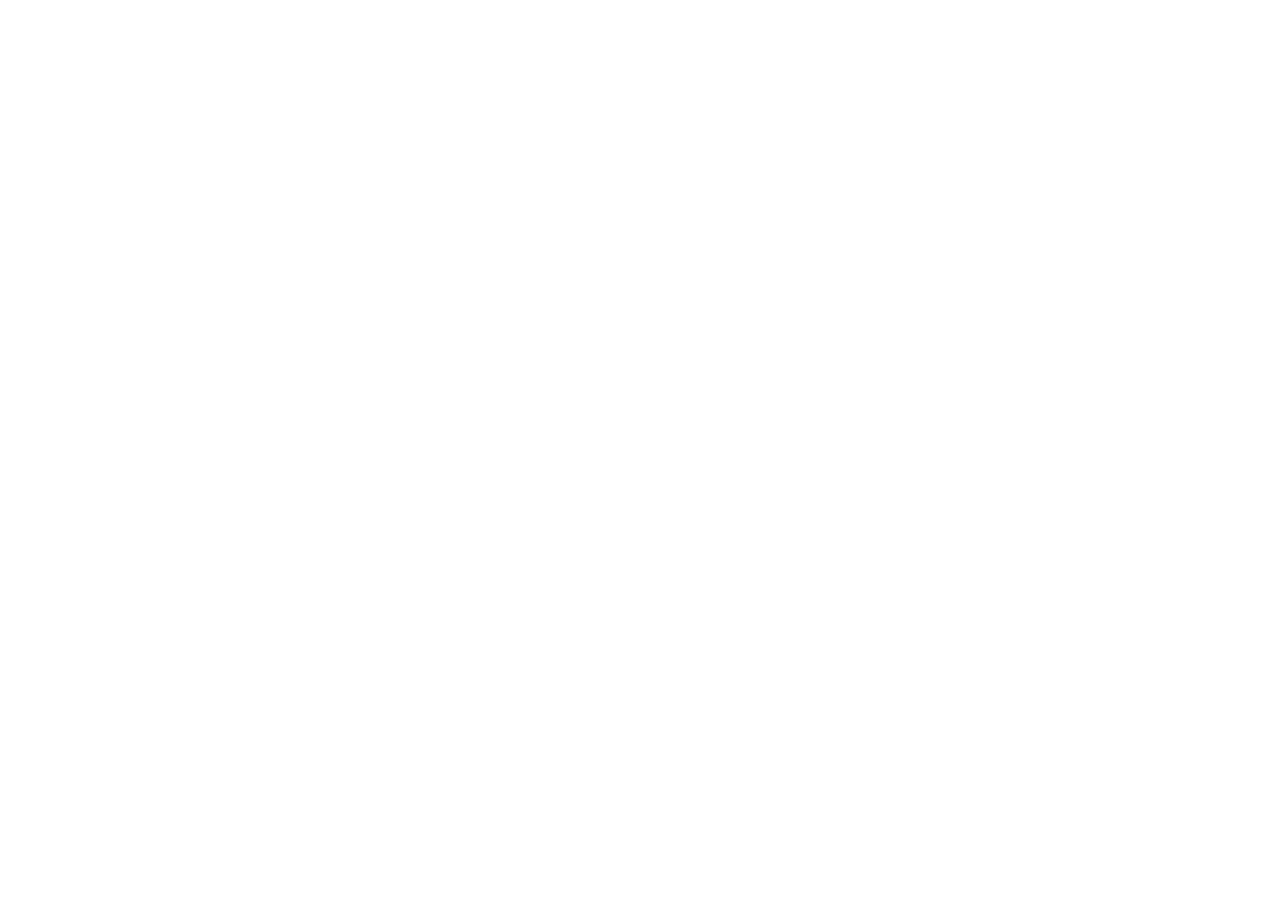
==== index.html @ 77408962 "asd" ====
<!DOCTYPE html>
<html>
	<head>
        <meta charset="UTF-8">
        <title>Tamam Albania</title>
        <link rel="stylesheet" href="css/style.css">
	</head>
	<body>
		<div id="Header">
        
            
        </div>
        <div id="Container">
            
        </div>
	</body>
</html>
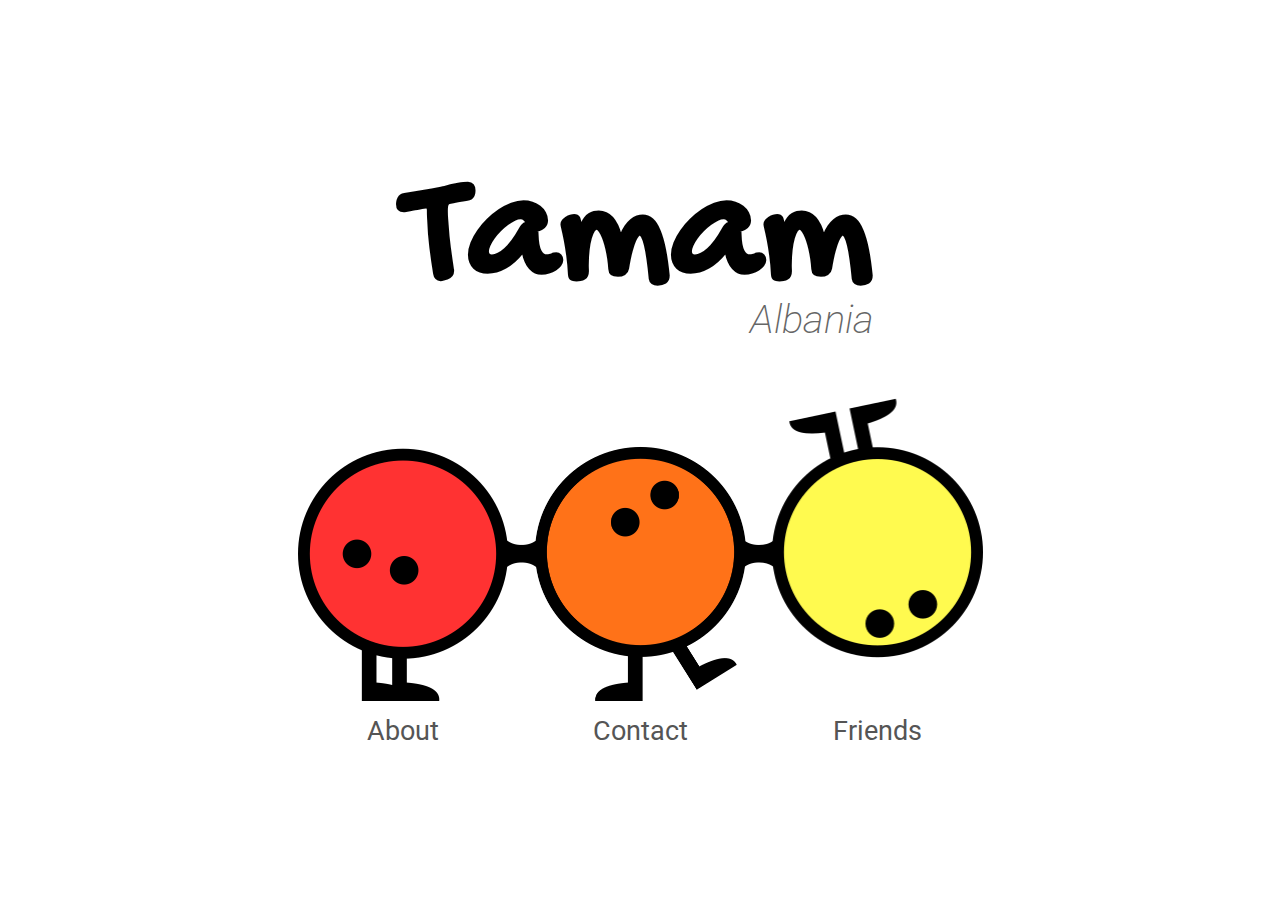
==== commit d27af60b: "add basic splash page" ====
--- a/index.html
+++ b/index.html
@@ -1,17 +1,28 @@
 <!DOCTYPE html>
-<html>
-	<head>
-        <meta charset="UTF-8">
-        <title>Tamam Albania</title>
-        <link rel="stylesheet" href="css/style.css">
-	</head>
-	<body>
-		<div id="Header">
-        
-            
+<html lang="en">
+<head>
+    <meta charset="UTF-8">
+    <title>Tamam Albania</title>
+    <link rel="stylesheet" href="css/index.css">
+    <link href="https://fonts.googleapis.com/css?family=Gochi+Hand|Roboto:300i,300" rel="stylesheet">
+</head>
+<body>
+    <div id="container">
+        <div id="headerContainer">
+            <h1 id="tamam">Tamam</h1>
+            <h3 class="subtitle">Albania</h3>
         </div>
-        <div id="Container">
-            
+        <div id="links">
+            <a class="link" href="./about.html">
+                <img src="./play/red.png" alt="about">
+                <p>About</p>
+            </a><a class="link" href="./contact.html">
+                <img src="./play/orange.png" alt="contact">
+                <p>Contact</p>
+            </a><a class="link" href="./friends.html">
+                <img src="./play/yellow.png" alt="friends">
+                <p>Friends</p>
+            </a>
         </div>
-	</body>
-</html>+    </div>
+</body>
--- a/css/index.css
+++ b/css/index.css
@@ -0,0 +1,88 @@
+html, body {
+    margin: 0;
+    padding: 0;
+    width: 100%;
+    height: 100%;
+}
+
+html {
+    display: table;
+}
+
+body {
+    display: table-cell;
+    vertical-align: middle;
+    text-align: center;
+}
+
+div#container {
+    margin: 0 auto;
+}
+
+div#headerContainer {
+    display: inline-block;
+}
+
+h1#tamam {
+    font-family: 'Gochi Hand', sans-serif;
+    font-size: 120pt;
+    margin: 0;
+}
+
+h3.subtitle {
+    margin: 0;
+    margin-top: -1em;
+    text-align: right;
+    font-family: 'Roboto', sans-serif;
+    font-weight: 200;
+    font-style: italic;
+    font-size: 30pt;
+    color: #666;
+}
+
+div#links {
+    display: block;
+    margin: 0 auto;
+    margin-top: 3em;
+}
+
+a.link {
+    display: inline-block;
+    margin: 0;
+    padding: 0;
+    text-decoration: none;
+}
+
+a.link img {
+    height: 310px;
+    width: 237px;
+    display: block;
+}
+
+a.link p {
+    color: #555;
+    text-decoration: none;
+    font-family: Roboto, sans-serif;
+    font-size: 20pt;
+    margin: 0;
+    padding: 0 0.5em;
+    margin-top: 0.5em;
+    border-bottom: 5px solid transparent;
+    display: inline-block;
+}
+
+a.link:hover p {
+    color: #000;
+}
+
+a.link:hover:nth-child(1) p{    
+    border-bottom-color: #FF3232;
+}
+
+a.link:hover:nth-child(2) p{    
+    border-bottom-color: #FF7218;
+}
+
+a.link:hover:nth-child(3) p{    
+    border-bottom-color: #FFFA4F;
+}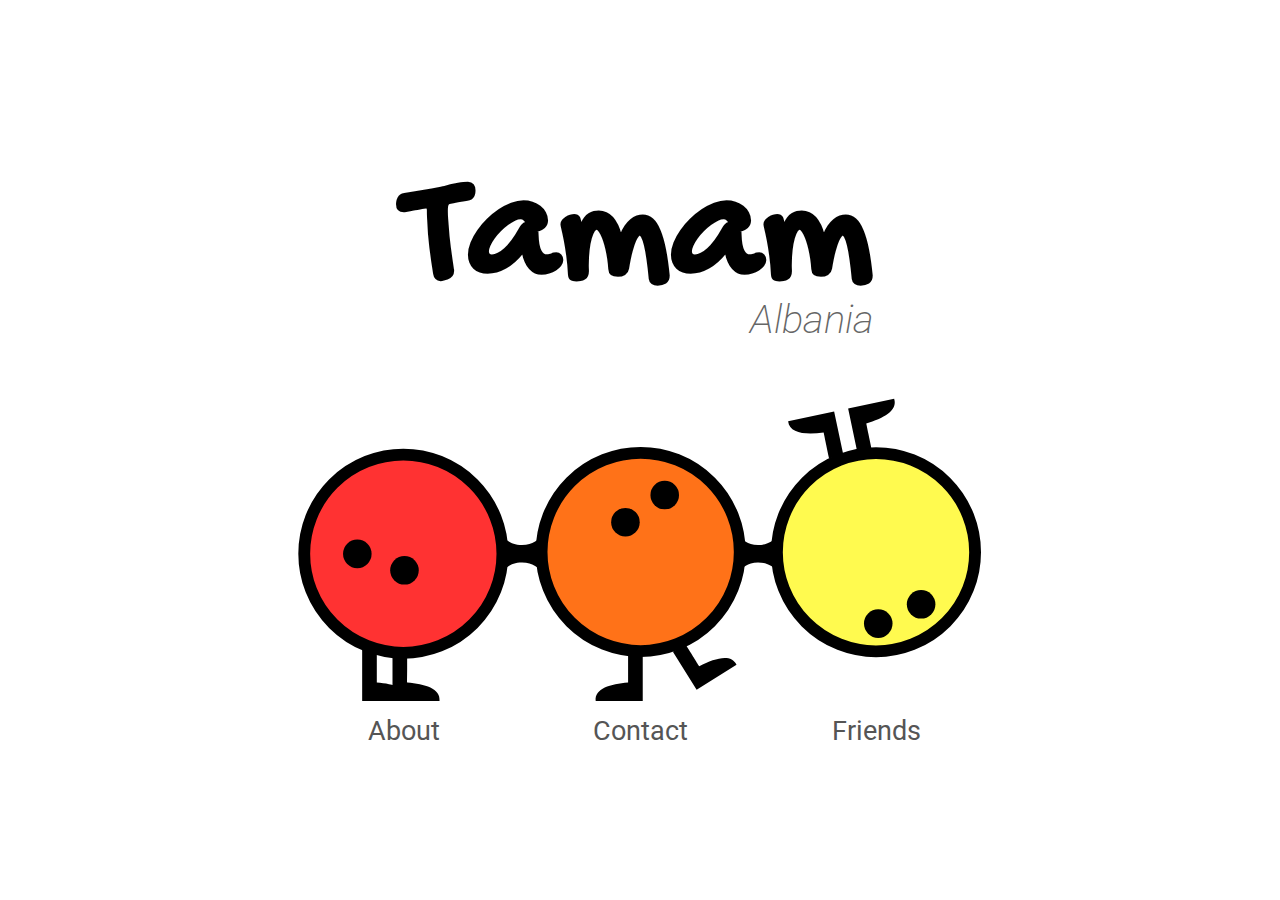
==== commit 51107fc9: "add hover images" ====
--- a/index.html
+++ b/index.html
@@ -14,13 +14,16 @@
         </div>
         <div id="links">
             <a class="link" href="./about.html">
-                <img src="./play/red.png" alt="about">
+                <img class="original" src="./play/red.svg" alt="about">
+                <img class="hover" src="./play/redHover.svg" alt="about">
                 <p>About</p>
             </a><a class="link" href="./contact.html">
-                <img src="./play/orange.png" alt="contact">
+                <img class="original" src="./play/orange.svg" alt="contact">
+                <img class="hover" src="./play/orangeHover.svg" alt="contact">
                 <p>Contact</p>
             </a><a class="link" href="./friends.html">
-                <img src="./play/yellow.png" alt="friends">
+                <img class="original" src="./play/yellow.svg" alt="friends">
+                <img class="hover" src="./play/yellowHover.svg" alt="friends">
                 <p>Friends</p>
             </a>
         </div>
--- a/css/index.css
+++ b/css/index.css
@@ -51,12 +51,17 @@
     margin: 0;
     padding: 0;
     text-decoration: none;
+    position: relative;
 }
 
 a.link img {
     height: 310px;
-    width: 237px;
+    width: 236px;
     display: block;
+}
+
+a.link img.hover{
+    display: none;
 }
 
 a.link p {
@@ -75,14 +80,22 @@
     color: #000;
 }
 
-a.link:hover:nth-child(1) p{    
+a.link:hover img.original {
+    display: none;
+}
+
+a.link:hover img.hover {
+    display: block;
+}
+
+a.link:hover:nth-child(1) p{
     border-bottom-color: #FF3232;
 }
 
-a.link:hover:nth-child(2) p{    
+a.link:hover:nth-child(2) p{
     border-bottom-color: #FF7218;
 }
 
-a.link:hover:nth-child(3) p{    
+a.link:hover:nth-child(3) p{
     border-bottom-color: #FFFA4F;
-}+}
